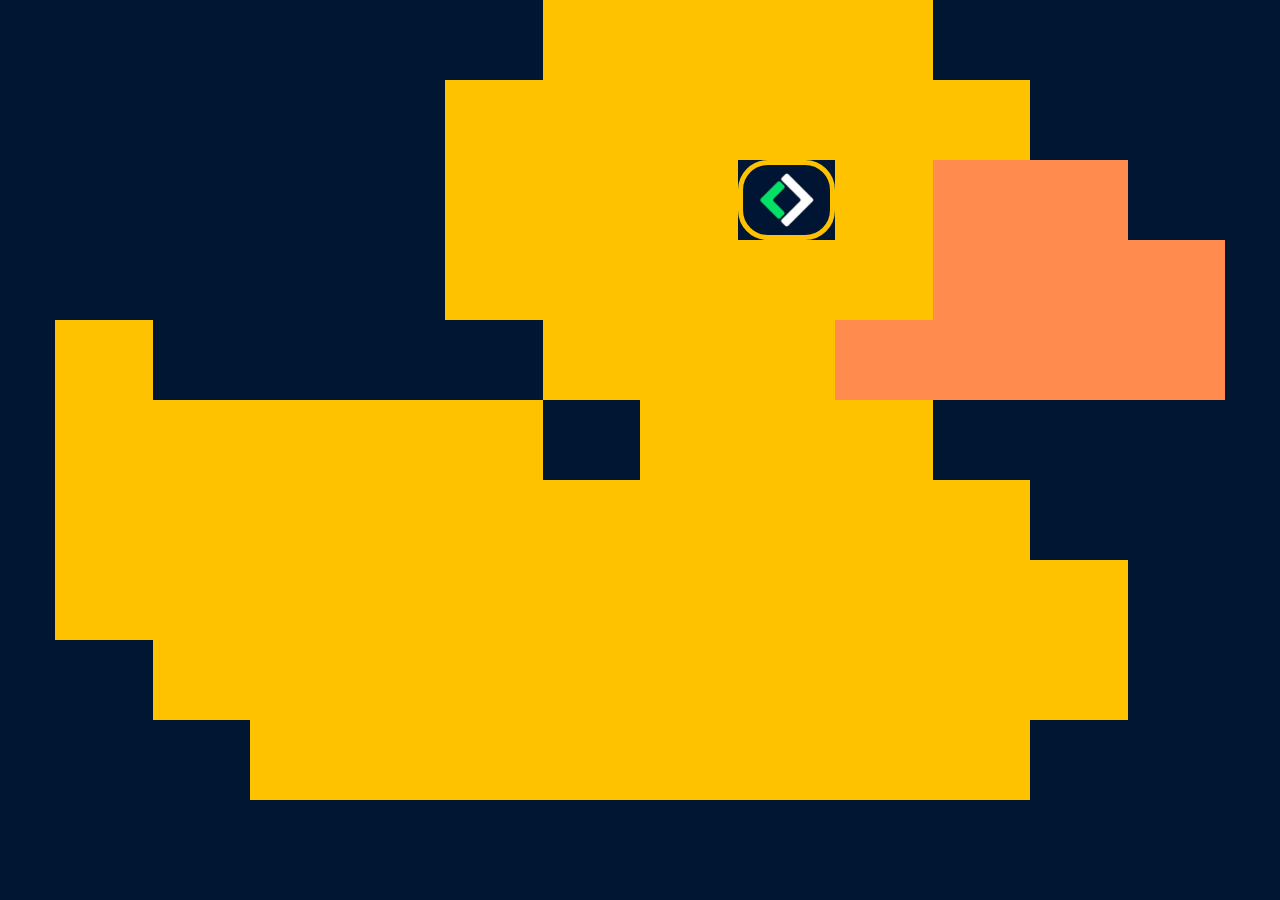
==== bonus/index.html @ b8986308 "bonus papera boolean" ====
<!DOCTYPE html>
<html lang="en">
    <head>
        <meta charset="UTF-8">
        <meta http-equiv="X-UA-Compatible" content="IE=edge">
        <meta name="viewport" content="width=device-width, initial-scale=1.0">
        <link rel="stylesheet" href="bonus css/12bool.css">
        <link rel="stylesheet" href="bonus css/style.css">
        <title>Document</title>
    </head>
    <body class="debug">
        <div class="container">
            <div class="col-1 blue"></div>
            <div class="col-1 blue"></div>
            <div class="col-1 blue"></div>
            <div class="col-1 blue"></div>
            <div class="col-1 blue"></div>
            <div class="col-1 yellow"></div>
            <div class="col-1 yellow"></div>
            <div class="col-1 yellow"></div>
            <div class="col-1 yellow"></div>
            <div class="col-1 blue"></div>
            <div class="col-1 blue"></div>
            <div class="col-1 blue"></div>
        </div>
        <div class="container">
            <div class="col-1 blue"></div>
            <div class="col-1 blue"></div>
            <div class="col-1 blue"></div>
            <div class="col-1 blue"></div>
            <div class="col-1 yellow"></div>
            <div class="col-1 yellow"></div>
            <div class="col-1 yellow"></div>
            <div class="col-1 yellow"></div>
            <div class="col-1 yellow"></div>
            <div class="col-1 yellow"></div>
            <div class="col-1 blue"></div>
            <div class="col-1 blue"></div>
        </div>
        <div class="container">
            <div class="col-1 blue"></div>
            <div class="col-1 blue"></div>
            <div class="col-1 blue"></div>
            <div class="col-1 blue"></div>
            <div class="col-1 yellow"></div>
            <div class="col-1 yellow"></div>
            <div class="col-1 yellow"></div>
            <div class="col-1 logo">
                <!-- <img src="logoboo.jpeg" alt=""> -->
            </div>
            <div class="col-1 yellow"></div>
            <div class="col-1 orange"></div>
            <div class="col-1 orange"></div>
            <div class="col-1 blue"></div>
        </div>
        <div class="container">
            <div class="col-1 blue"></div>
            <div class="col-1 blue"></div>
            <div class="col-1 blue"></div>
            <div class="col-1 blue"></div>
            <div class="col-1 yellow"></div>
            <div class="col-1 yellow"></div>
            <div class="col-1 yellow"></div>
            <div class="col-1 yellow"></div>
            <div class="col-1 yellow"></div>
            <div class="col-1 orange"></div>
            <div class="col-1 orange"></div>
            <div class="col-1 orange"></div>
        </div>
        <div class="container">
            <div class="col-1 yellow"></div>
            <div class="col-1 blue"></div>
            <div class="col-1 blue"></div>
            <div class="col-1 blue"></div>
            <div class="col-1 blue"></div>
            <div class="col-1 yellow"></div>
            <div class="col-1 yellow"></div>
            <div class="col-1 yellow"></div>
            <div class="col-1 orange"></div>
            <div class="col-1 orange"></div>
            <div class="col-1 orange"></div>
            <div class="col-1 orange"></div>
        </div>
        <div class="container">
            <div class="col-1 yellow"></div>
            <div class="col-1 yellow"></div>
            <div class="col-1 yellow"></div>
            <div class="col-1 yellow"></div>
            <div class="col-1 yellow"></div>
            <div class="col-1 blue"></div>
            <div class="col-1 yellow"></div>
            <div class="col-1 yellow"></div>
            <div class="col-1 yellow"></div>
            <div class="col-1 blue"></div>
            <div class="col-1 blue"></div>
            <div class="col-1 blue"></div>
        </div>
        <div class="container">
            <div class="col-1 yellow"></div>
            <div class="col-1 yellow"></div>
            <div class="col-1 yellow"></div>
            <div class="col-1 yellow"></div>
            <div class="col-1 yellow"></div>
            <div class="col-1 yellow"></div>
            <div class="col-1 yellow"></div>
            <div class="col-1 yellow"></div>
            <div class="col-1 yellow"></div>
            <div class="col-1 yellow"></div>
            <div class="col-1 blue"></div>
            <div class="col-1 blue"></div>
        </div>
        <div class="container">
            <div class="col-1 yellow"></div>
            <div class="col-1 yellow"></div>
            <div class="col-1 yellow"></div>
            <div class="col-1 yellow"></div>
            <div class="col-1 yellow"></div>
            <div class="col-1 yellow"></div>
            <div class="col-1 yellow"></div>
            <div class="col-1 yellow"></div>
            <div class="col-1 yellow"></div>
            <div class="col-1 yellow"></div>
            <div class="col-1 yellow"></div>
            <div class="col-1 blue"></div>
        </div>
        <div class="container">
            <div class="col-1 blue"></div>
            <div class="col-1 yellow"></div>
            <div class="col-1 yellow"></div>
            <div class="col-1 yellow"></div>
            <div class="col-1 yellow"></div>
            <div class="col-1 yellow"></div>
            <div class="col-1 yellow"></div>
            <div class="col-1 yellow"></div>
            <div class="col-1 yellow"></div>
            <div class="col-1 yellow"></div>
            <div class="col-1 yellow"></div>
            <div class="col-1 blue"></div>
        </div>
        <div class="container">
            <div class="col-1 blue"></div>
            <div class="col-1 blue"></div>
            <div class="col-1 yellow"></div>
            <div class="col-1 yellow"></div>
            <div class="col-1 yellow"></div>
            <div class="col-1 yellow"></div>
            <div class="col-1 yellow"></div>
            <div class="col-1 yellow"></div>
            <div class="col-1 yellow"></div>
            <div class="col-1 yellow"></div>
            <div class="col-1 blue"></div>
            <div class="col-1 blue"></div>
        </div>
        <div class="container">
            <div class="col-1 blue"></div>
            <div class="col-1 blue"></div>
            <div class="col-1 blue"></div>
            <div class="col-1 blue"></div>
            <div class="col-1 blue"></div>
            <div class="col-1 blue"></div>
            <div class="col-1 blue"></div>
            <div class="col-1 blue"></div>
            <div class="col-1 blue"></div>
            <div class="col-1 blue"></div>
            <div class="col-1 blue"></div>
            <div class="col-1 blue"></div>
        </div>
    </body>
        
</html>
---- bonus/bonus css/12bool.css ----
/* <-------------FRAMEWORK 12BOOL---------------> */

/* DebuG */

.debug .container {
    height: 100%;
    min-height: 80px;
}

.debug [class*="col-"] {
    height: 100%;
    min-height: 80px;
}

/* /DebuG */


/* Common */

* {
    box-sizing: border-box;
    margin: 0;
    padding: 0;
}

.container {
    max-width: 1170px;
    margin: 0 auto;
}
.container::after {
    content: "";
    display: table;
    clear: both;
}

[class*="col-"] {
    float: left;
}



/* Definizione grandezza delle colonne  */

.col-1 {
    width: calc(100% / 12);
}
.col-2 {
    width: calc((100% / 12) * 2);
}
.col-3 {
    width: calc((100% / 12) * 3);
}
.col-4 { 
    width: calc((100% / 12) * 4);
}
.col-5 {
    width: calc((100% / 12) * 5);
}
.col-6 {
    width: calc((100% / 12) * 6);
}
.col-7 {
    width: calc((100% / 12) * 7);
}
.col-8 {
    width: calc((100% / 12 )* 8);
}
.col-9 {
    width: calc((100% / 12) * 9);
}
.col-10 {
    width: calc((100% / 12) * 10);
}
.col-11 {
    width: calc((100% / 12) * 11);
}
.col-12 {
    width: calc((100% / 12) *12 );
}

/* Definizione Offset (margine sinistro da lasciare per ottenere uno spazio vuoto) */

.col-offset-1 {
    margin-left: calc(100% / 12);
}
.col-offset-2 {
    margin-left: calc((100% / 12) * 2);
}
.col-offset-3 {
    margin-left: calc((100% / 12) * 3);
}
.col-offset-4 {
    margin-left: calc((100% / 12) * 4);
}
.col-offset-5 {
    margin-left: calc((100% / 12) * 5);
}
.col-offset-6 {
    margin-left: calc((100% / 12) * 6);
}
.col-offset-7 {
    margin-left: calc((100% / 12) * 7);
}
.col-offset-8 {
    margin-left: calc((100% / 12) * 8);
}
.col-offset-9 {
    margin-left: calc((100% / 12) * 9);
}
.col-offset-10 {
    margin-left: calc((100% / 12) * 10);
}
.col-offset-11 {
    margin-left: calc((100% / 12) * 11);
}
---- bonus/bonus css/style.css ----
body {
    background-color:#011632;
}

.yellow {
    background-color: #fec201;
}

.orange {
    background-color: #ff8c4e;
}

.blue {
    background-color: #011632;
}

.col-1.logo {
    background-image: url(../logoboo.jpeg);
    background-size: cover;
    background-position: center;
    border: 5px solid #fec201;
    border-radius: 30px;
}
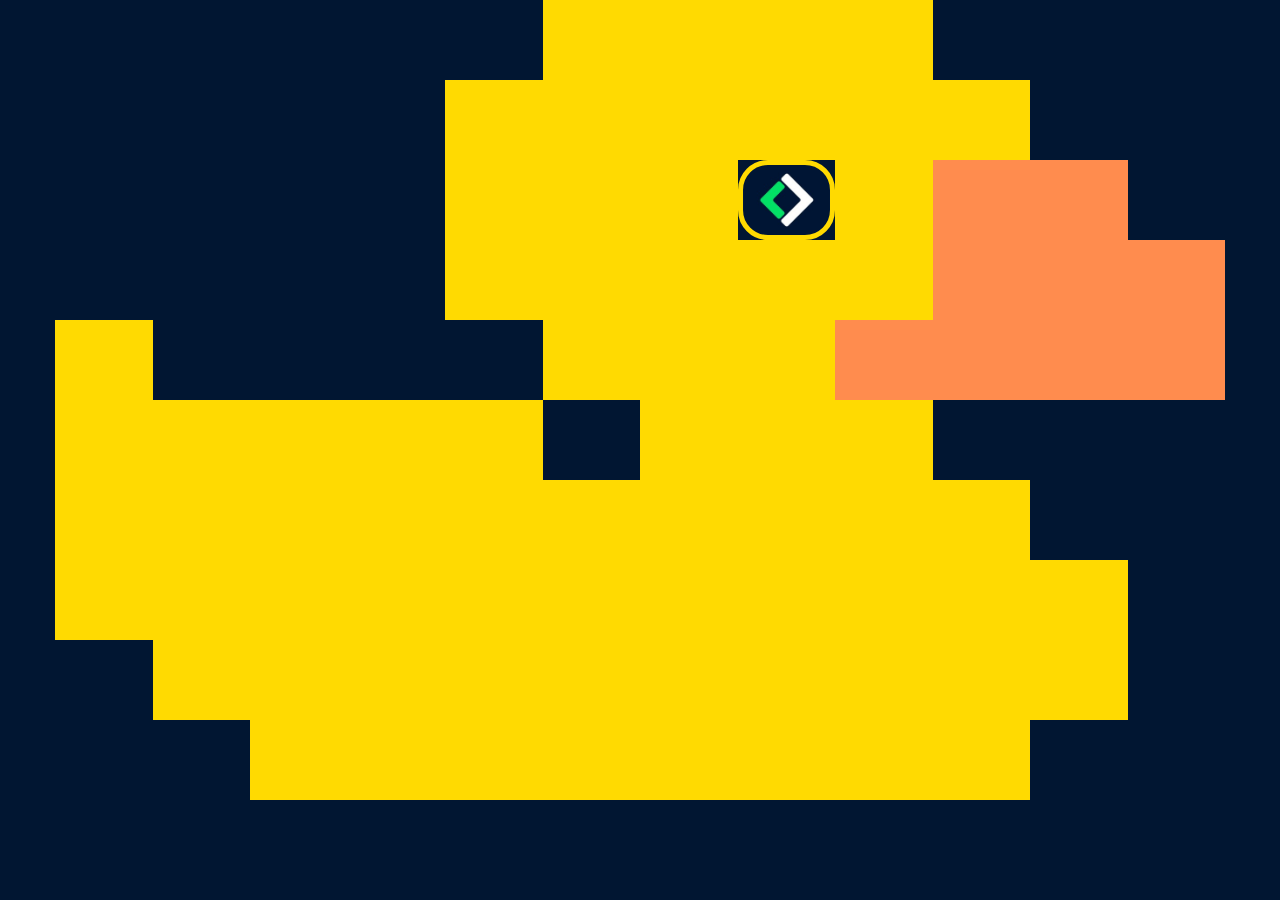
==== commit 50912ef9: "paperella completata" ====
--- a/bonus/index.html
+++ b/bonus/index.html
@@ -6,7 +6,7 @@
         <meta name="viewport" content="width=device-width, initial-scale=1.0">
         <link rel="stylesheet" href="bonus css/12bool.css">
         <link rel="stylesheet" href="bonus css/style.css">
-        <title>Document</title>
+        <title>Paperella Boolean</title>
     </head>
     <body class="debug">
         <div class="container">
--- a/bonus/bonus css/style.css
+++ b/bonus/bonus css/style.css
@@ -3,7 +3,7 @@
 }
 
 .yellow {
-    background-color: #fec201;
+    background-color: #ffda01;
 }
 
 .orange {
@@ -18,7 +18,7 @@
     background-image: url(../logoboo.jpeg);
     background-size: cover;
     background-position: center;
-    border: 5px solid #fec201;
+    border: 5px solid #ffda01;
     border-radius: 30px;
 }
 
